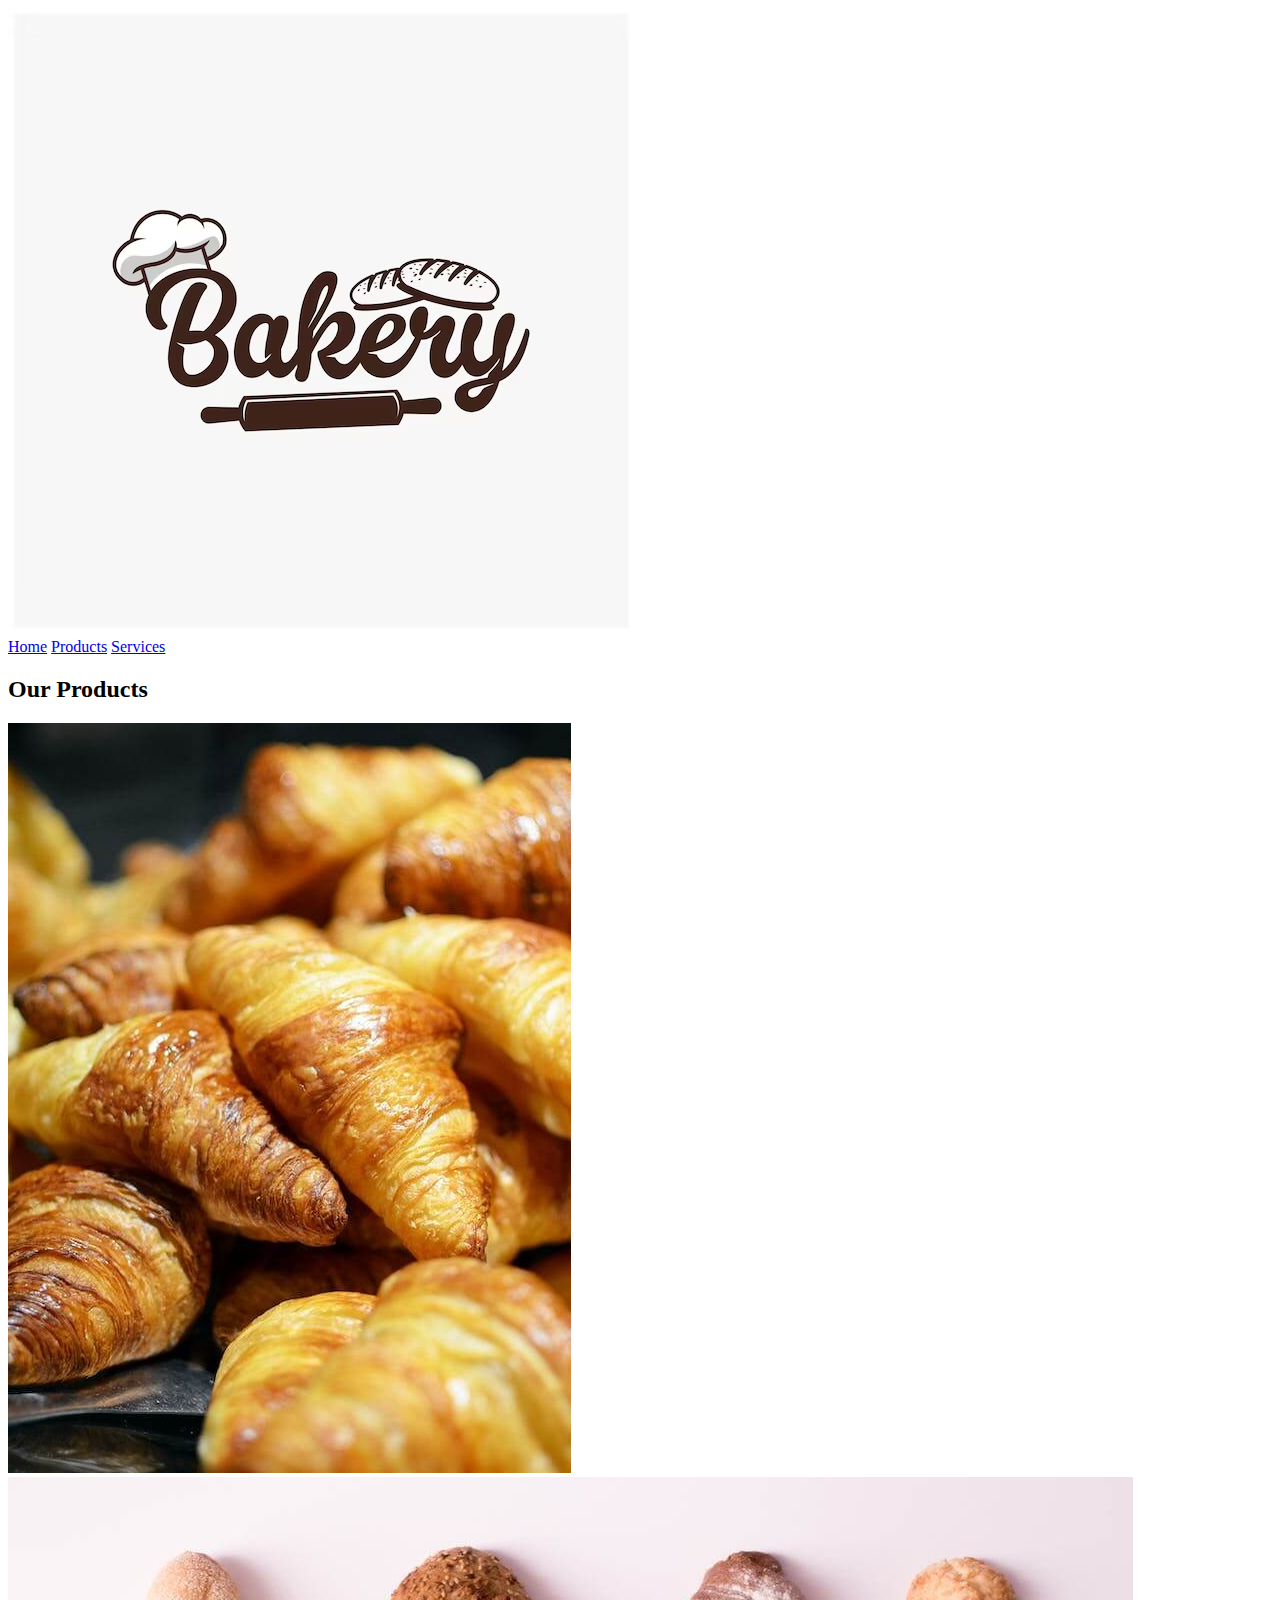
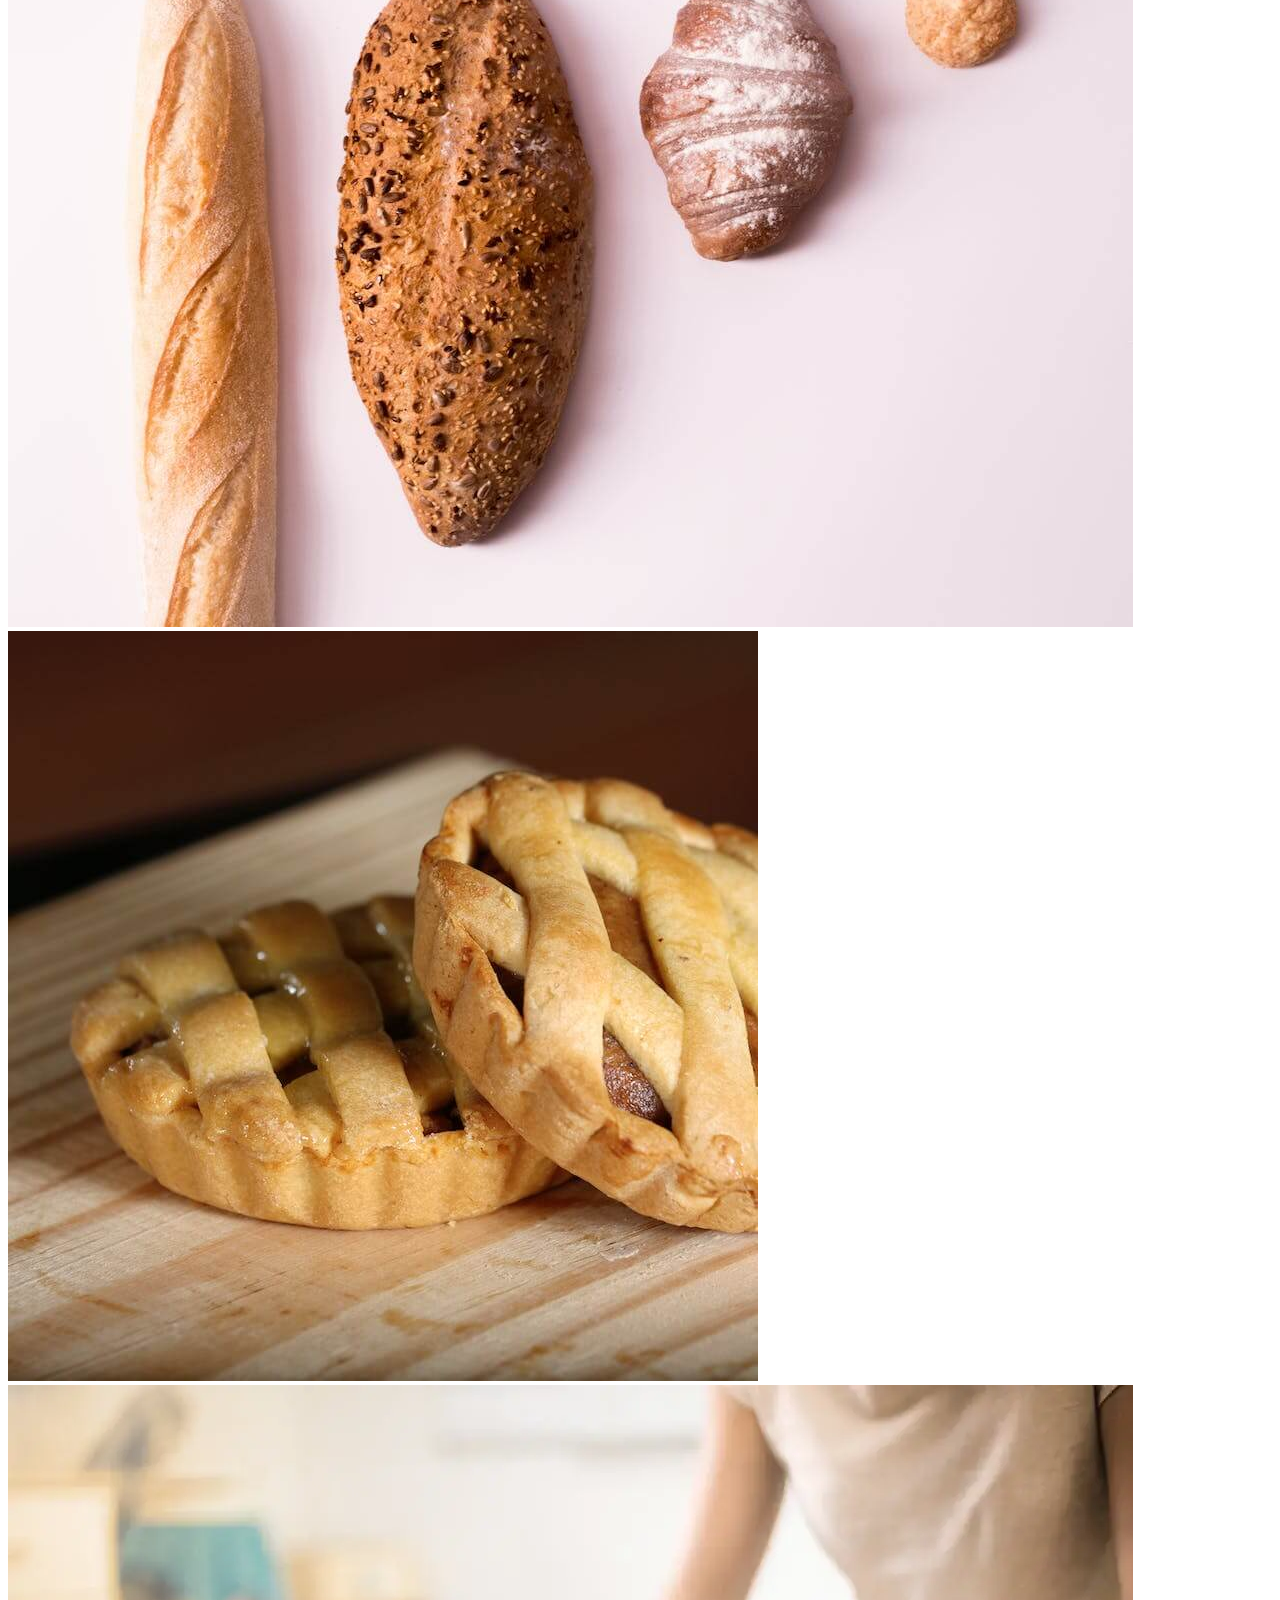
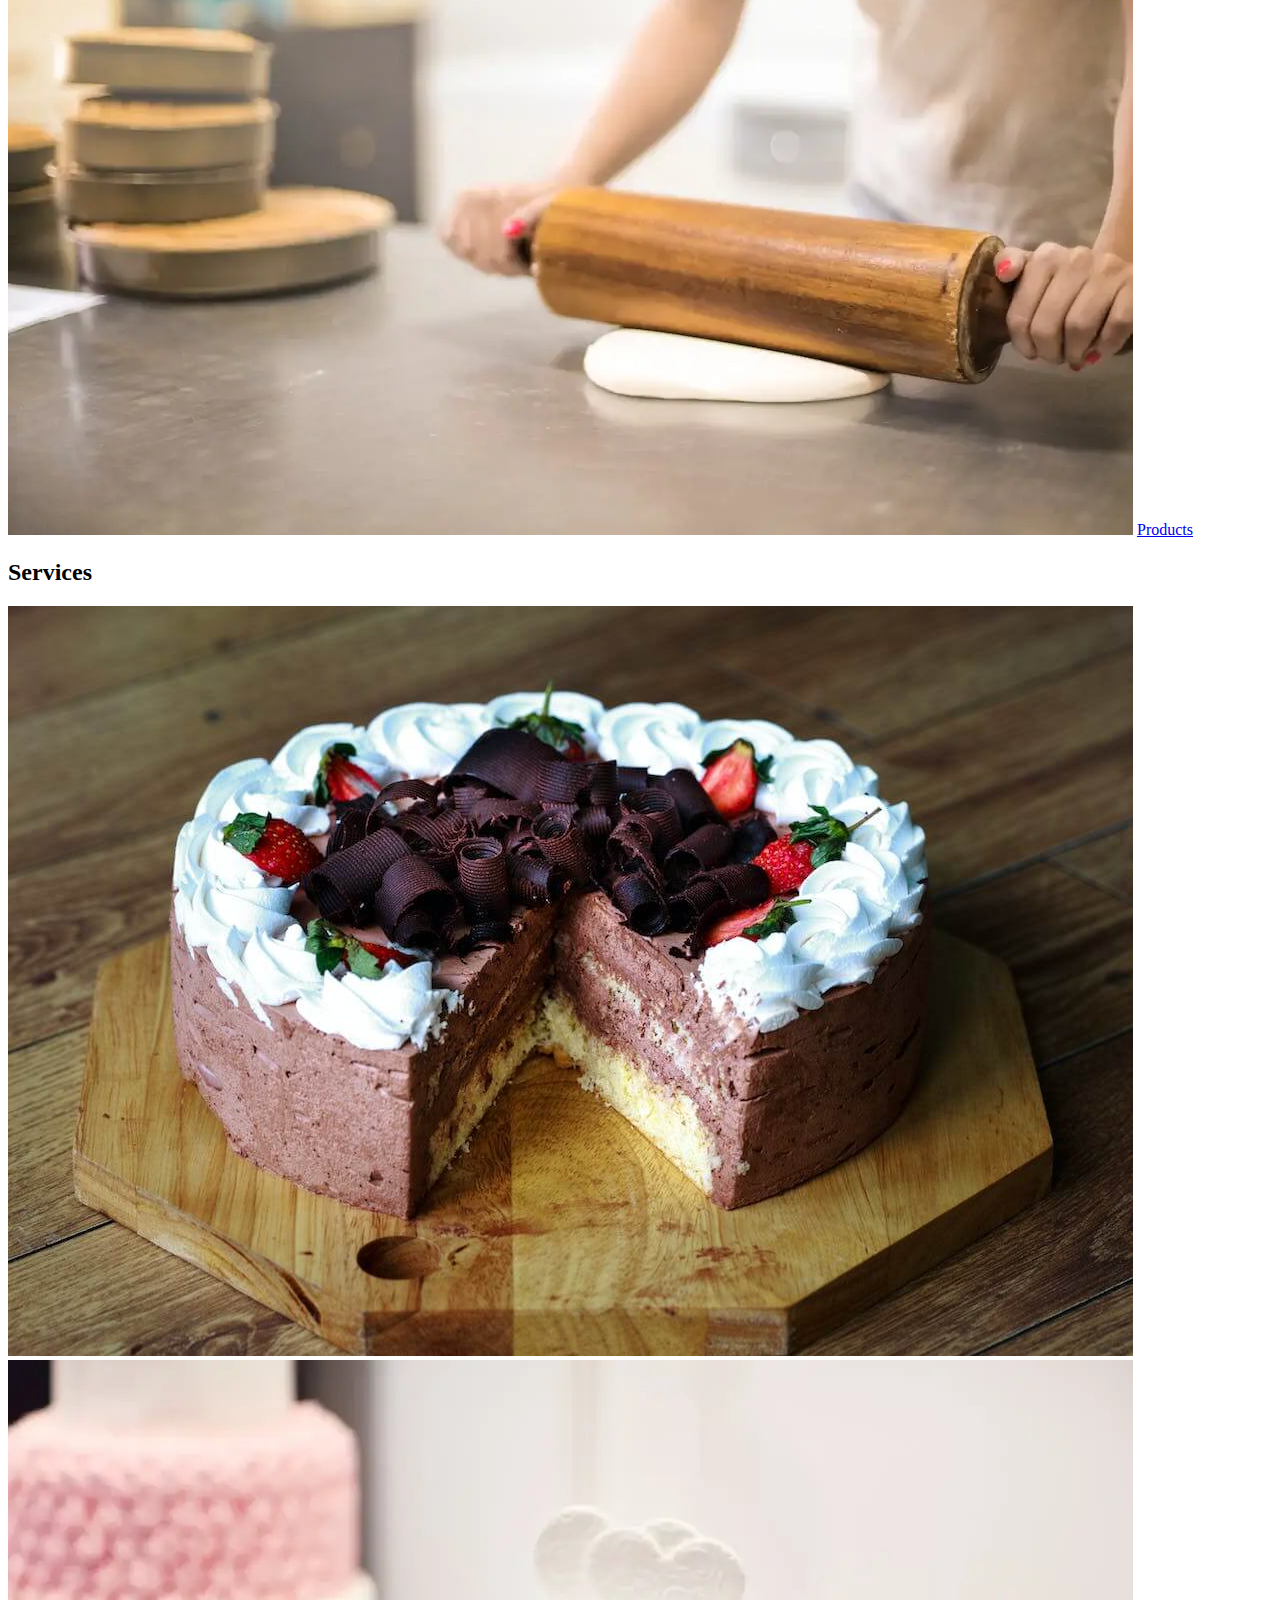
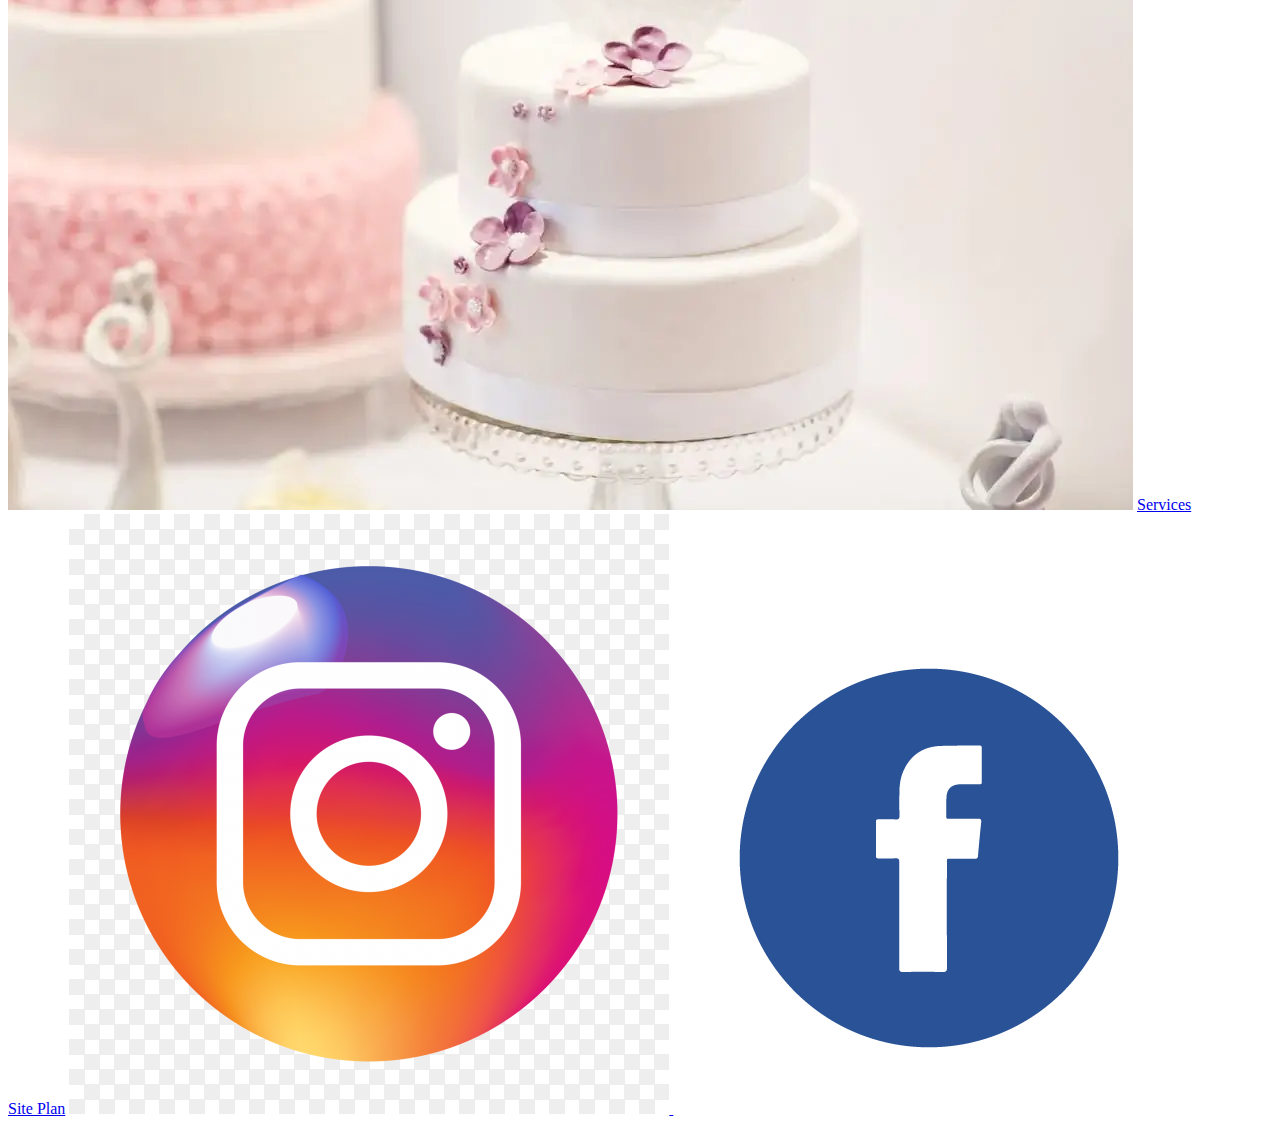
==== dec/index.html @ 4504001f "dec" ====
<!DOCTYPE html>
<html lang="en">

    <head>
        <meta charset="UTF-8">
        <meta http-equiv="X-UA-Compatible" content="IE=edge">
        <meta name="viewport" content="width=device-width, initial-scale=1.0">
        <title>DEC | Home</title>
    </head>

    <body>
        <header>
            <img src="images/logo.avif" alt="Logo">
            <nav>
                <a href="index.html">Home</a>
                <a href="products.html">Products</a>
                <a href="services.html">Services</a>
            </nav>
        </header>
        <main>
            <h2>Our Products</h2>
            <section>
                <img src="images/bak1.jpg" alt="bak1">
                <img src="images/bak2.jpeg" alt="bak2">
                <img src="images/bak5.jpeg" alt="bak5">
                <img src="images/bak6.webp" alt="bak6">
                <a href="products.html">Products</a>
            </section>
            <h2>Services</h2>
            <section>
                <img src="images/bak3.jpeg" alt="bak3">
                <img src="images/bak4.webp" alt="bak4">
                <a href="services.html">Services</a>
            </section>
        </main>
        <footer>
            <a href="site-plan.html">Site Plan</a>
            <a href="https://www.instagram.com">
                <img src="images/instagram.png" alt="Instagram">
            </a>
            <a href="https://www.facebook.com">
                <img src="images/facebook.png" alt="Facebook">
            </a>
        </footer>
    </body>

</html>
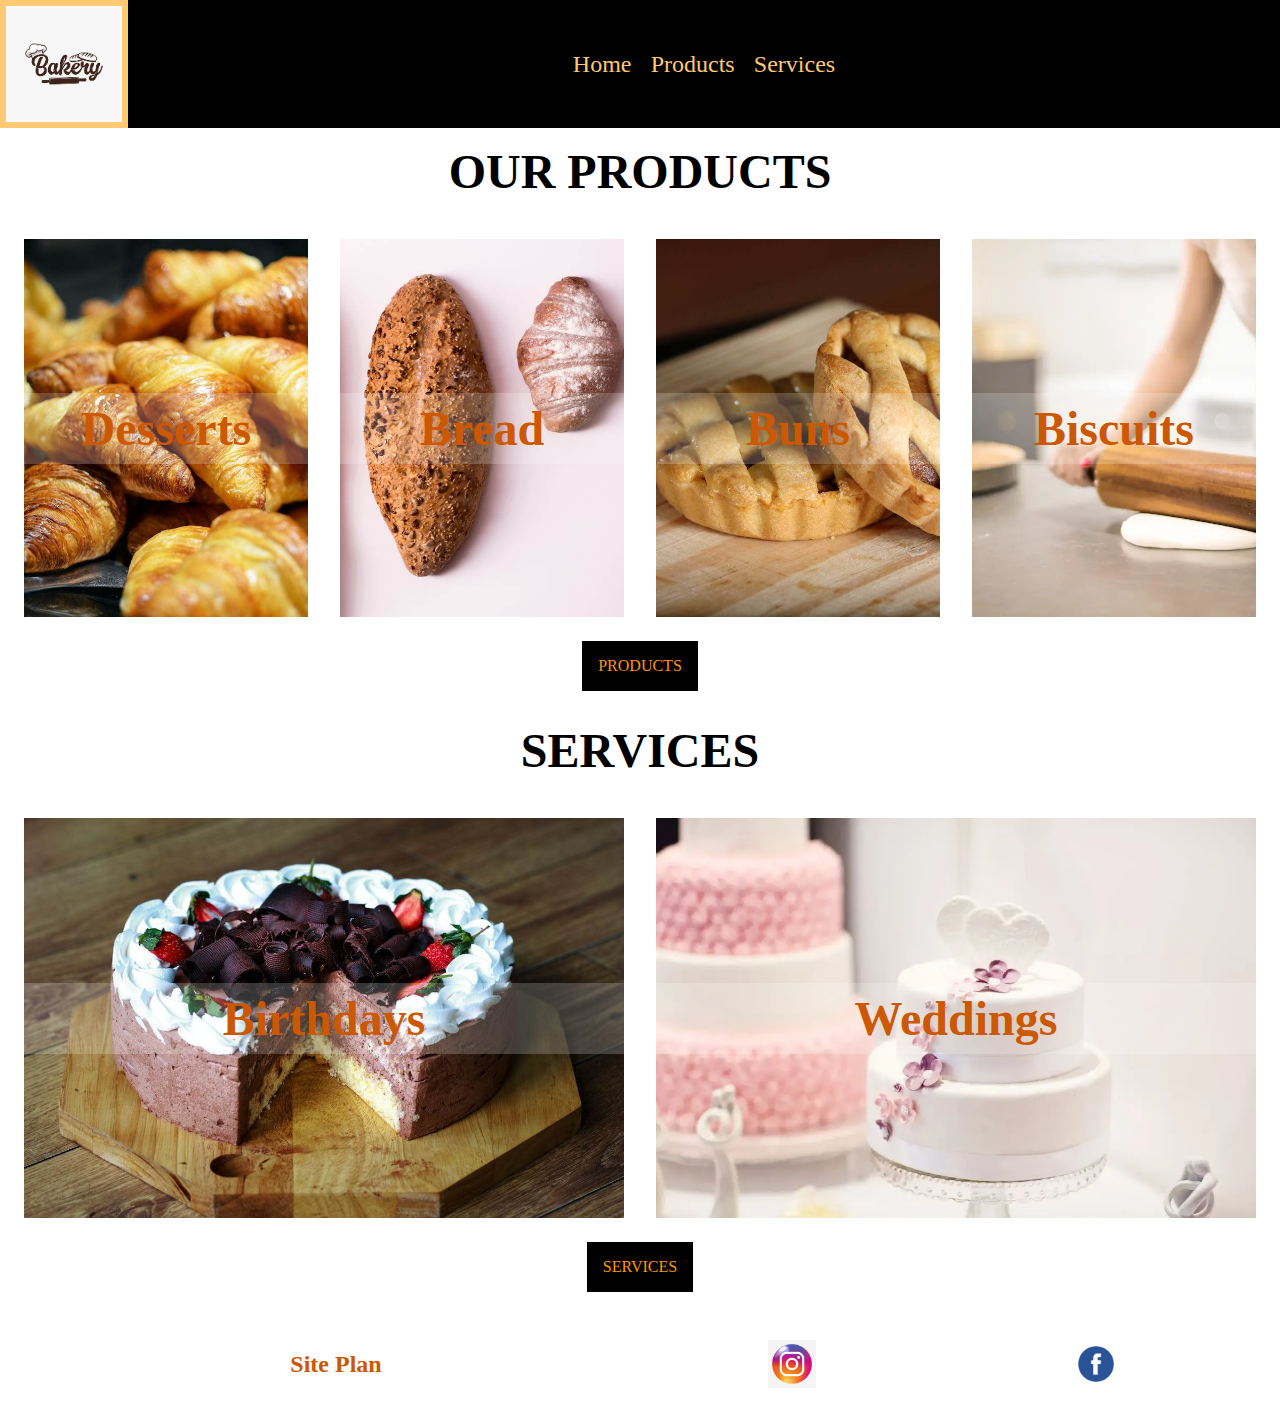
==== commit 935fff80: "home styles" ====
--- a/dec/index.html
+++ b/dec/index.html
@@ -6,11 +6,12 @@
         <meta http-equiv="X-UA-Compatible" content="IE=edge">
         <meta name="viewport" content="width=device-width, initial-scale=1.0">
         <title>DEC | Home</title>
+        <link rel="stylesheet" href="styles/styles.css">
     </head>
 
     <body>
         <header>
-            <img src="images/logo.avif" alt="Logo">
+            <img src="images/logo.avif" alt="Logo" class='logo'>
             <nav>
                 <a href="index.html">Home</a>
                 <a href="products.html">Products</a>
@@ -18,27 +19,33 @@
             </nav>
         </header>
         <main>
-            <h2>Our Products</h2>
-            <section>
+            <h2 class='home-h2'>OUR PRODUCTS</h2>
+            <section class='home-products'>
                 <img src="images/bak1.jpg" alt="bak1">
+                <p class='home-product'>Desserts</p>
                 <img src="images/bak2.jpeg" alt="bak2">
+                <p class='home-product'>Bread</p>
                 <img src="images/bak5.jpeg" alt="bak5">
+                <p class='home-product'>Buns</p>
                 <img src="images/bak6.webp" alt="bak6">
-                <a href="products.html">Products</a>
+                <p class='home-product'>Biscuits</p>
+                <a href="products.html" class='home-link'>PRODUCTS</a>
             </section>
-            <h2>Services</h2>
-            <section>
+            <h2 class='home-h2'>SERVICES</h2>
+            <section class='home-services'>
                 <img src="images/bak3.jpeg" alt="bak3">
+                <p class='home-service'>Birthdays</p>
                 <img src="images/bak4.webp" alt="bak4">
-                <a href="services.html">Services</a>
+                <p class='home-service'>Weddings</p>
+                <a href="services.html" class='home-link'>SERVICES</a>
             </section>
         </main>
         <footer>
-            <a href="site-plan.html">Site Plan</a>
-            <a href="https://www.instagram.com">
+            <a href="site-plan.html" class='site-plan-link'>Site Plan</a>
+            <a href="https://www.instagram.com" target='_blank'>
                 <img src="images/instagram.png" alt="Instagram">
             </a>
-            <a href="https://www.facebook.com">
+            <a href="https://www.facebook.com" target='_blank'>
                 <img src="images/facebook.png" alt="Facebook">
             </a>
         </footer>
--- a/dec/styles/styles.css
+++ b/dec/styles/styles.css
@@ -0,0 +1,213 @@
+:root {
+    --primary-color: #FF9505;
+    --secondary-color: #FFB627;
+    --accent1-color: #CC5803;
+    --accent2-color: #FFC971;
+    --heading-font: 'Open Sans', sans-serif;
+    --paragraph-font: 'Roboto', sans-serif;
+    --headline-color-on-white: #cf7900;
+    --headline-color-on-color: #CC5803;
+    --paragraph-color-on-white: #000;
+    --paragraph-color-on-color: #000;
+    --paragraph-background-color: #FFB627;
+    --nav-link-color: #FFC971;
+    --nav-background-color: #000;
+    --nav-hover-link-color: white;
+    --nav-hover-background-color: #FF9505;
+}
+
+* {
+    margin: 0;
+    padding: 0;
+    box-sizing: border-box;
+}
+
+header {
+    background-color: var(--nav-background-color);
+    display: flex;
+    align-items: center;
+}
+
+header nav {
+    width: 100%;
+    display: flex;
+    justify-content: center;
+}
+
+header nav a {
+    color: var(--nav-link-color);
+    margin-inline: 0.6rem;
+    text-decoration: none;
+    font-size: 1.5rem;
+}
+
+header nav a:hover {
+    color: var(--primary-color);
+}
+
+.logo {
+    max-width: 8rem;
+    border: 0.4rem solid var(--accent2-color);
+}
+
+.home-h2 {
+    font-size: 3rem;
+    text-align: center;
+    padding: 1rem;
+}
+
+.home-products {
+    display: grid;
+    grid-template-columns: repeat(4, 1fr);
+    gap: 1rem;
+    padding: 1rem;
+}
+
+.home-product,
+.home-service {
+    width: 100%;
+    text-align: center;
+    grid-row: 1 / 2;
+    font-size: 3rem;
+    font-weight: 800;
+    justify-self: center;
+    align-self: center;
+    padding: 0.5rem;
+    background-color: rgba(255, 255, 255, 0.2);
+    color: var(--accent1-color);
+    z-index: 1;
+}
+
+.home-product:nth-of-type(1) {
+    grid-column: 1 / 2;
+}
+
+.home-product:nth-of-type(2) {
+    grid-column: 2 / 3;
+}
+
+.home-product:nth-of-type(3) {
+    grid-column: 3 / 4;
+}
+
+.home-product:nth-of-type(4) {
+    grid-column: 4 / 5;
+}
+
+.home-products img,
+.home-services img {
+    width: 100%;
+    height: 100%;
+    object-fit: cover;
+    border: 0.5rem solid transparent;
+    grid-row: 1 / 2;
+}
+
+.home-products img:nth-of-type(1) {
+    grid-column: 1 / 2;
+}
+
+.home-products img:nth-of-type(2) {
+    grid-column: 2 / 3;
+}
+
+.home-products img:nth-of-type(3) {
+    grid-column: 3 / 4;
+}
+
+.home-products img:nth-of-type(4) {
+    grid-column: 4 / 5;
+}
+
+.home-products img:hover,
+.home-services img:hover {
+    opacity: 0.9;
+    border: 0.5rem solid rgba(0, 0, 0, 0.25);
+}
+
+.home-link {
+    background-color: var(--nav-background-color);
+    color: var(--primary-color);
+    grid-column: 1 / -1;
+    justify-self: center;
+    padding: 1rem;
+    text-decoration: none;
+}
+
+.home-link:hover {
+    background-color: var(--primary-color);
+    color: var(--nav-background-color);
+}
+
+.home-services {
+    display: grid;
+    grid-template-columns: repeat(2, 1fr);
+    gap: 1rem;
+    padding: 1rem;
+}
+
+.home-services img {
+    grid-row: 1 / 2;
+}
+
+.home-services img:nth-of-type(1) {
+    grid-column: 1 / 2;
+}
+
+.home-services img:nth-of-type(2) {
+    grid-column: 2 / 3;
+}
+
+.home-service:nth-of-type(1) {
+    grid-row: 1 / 2;
+    grid-column: 1 / 2;
+}
+
+.home-service:nth-of-type(2) {
+    grid-row: 1 / 2;
+    grid-column: 2 / 3;
+}
+
+footer {
+    display: grid;
+    grid-template-columns: repeat(4, 1fr);
+    align-items: center;
+    padding: 2rem;
+}
+
+footer a {
+    display: flex;
+}
+
+footer a:nth-of-type(1) {
+    grid-column: 1 / 3;
+    justify-self: center;
+}
+
+footer a:nth-of-type(2),
+footer a:nth-of-type(3) {
+    justify-self: center;
+}
+
+footer a:nth-of-type(2) {
+    grid-column: 3 / 4;
+}
+
+footer a:nth-of-type(3) {
+    grid-column: 4 / 5;
+}
+
+footer a img {
+    width: 3rem;
+}
+
+.site-plan-link {
+    font-size: 1.5rem;
+    font-weight: 800;
+    text-decoration: none;
+    color: var(--accent1-color);
+}
+
+.site-plan-link:hover {
+    color: var(--primary-color);
+}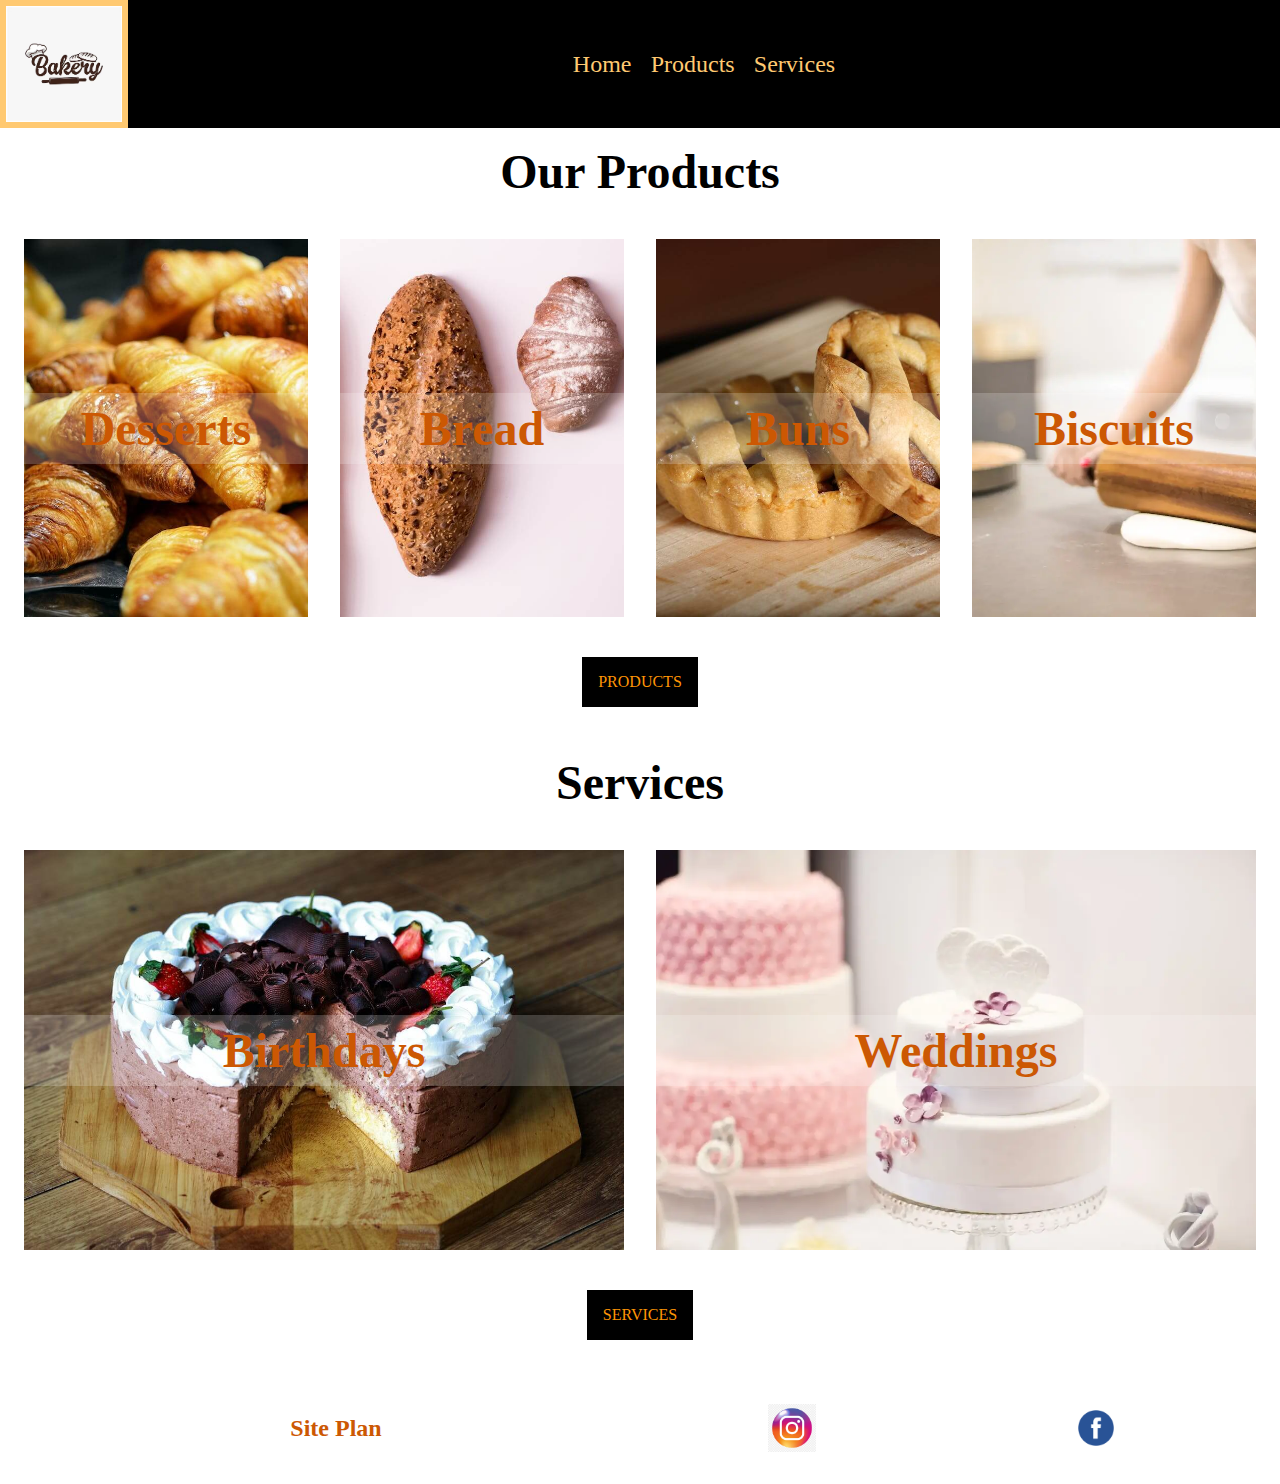
==== commit 54c87270: "blablabla" ====
--- a/dec/index.html
+++ b/dec/index.html
@@ -19,7 +19,7 @@
             </nav>
         </header>
         <main>
-            <h2 class='home-h2'>OUR PRODUCTS</h2>
+            <h2 class='home-h2'>Our Products</h2>
             <section class='home-products'>
                 <img src="images/bak1.jpg" alt="bak1">
                 <p class='home-product'>Desserts</p>
@@ -31,7 +31,7 @@
                 <p class='home-product'>Biscuits</p>
                 <a href="products.html" class='home-link'>PRODUCTS</a>
             </section>
-            <h2 class='home-h2'>SERVICES</h2>
+            <h2 class='home-h2'>Services</h2>
             <section class='home-services'>
                 <img src="images/bak3.jpeg" alt="bak3">
                 <p class='home-service'>Birthdays</p>
--- a/dec/styles/styles.css
+++ b/dec/styles/styles.css
@@ -22,6 +22,14 @@
     box-sizing: border-box;
 }
 
+body::-webkit-scrollbar {
+    width: 0.5rem;
+}
+
+body::-webkit-scrollbar-thumb {
+    background-color: var(--primary-color);
+}
+
 header {
     background-color: var(--nav-background-color);
     display: flex;
@@ -132,6 +140,7 @@
     justify-self: center;
     padding: 1rem;
     text-decoration: none;
+    margin: 1rem;
 }
 
 .home-link:hover {
@@ -180,12 +189,36 @@
 }
 
 footer a:nth-of-type(1) {
+    position: relative;
     grid-column: 1 / 3;
     justify-self: center;
+}
+
+footer a:nth-of-type(2):hover:after,
+footer a:nth-of-type(3):hover:after {
+    content: '';
+    position: absolute;
+    top: -2px;
+    left: -2px;
+    width: 100%;
+    height: 100%;
+    border: 2px solid var(--secondary-color);
+    border-radius: 50%;
+}
+
+footer a:nth-of-type(2):hover img,
+footer a:nth-of-type(3):hover img {
+    opacity: 0.8;
+}
+
+footer a:nth-of-type(2):hover:active,
+footer a:nth-of-type(3):hover:active {
+    transform: scale(0.95);
 }
 
 footer a:nth-of-type(2),
 footer a:nth-of-type(3) {
+    position: relative;
     justify-self: center;
 }
 
@@ -210,4 +243,134 @@
 
 .site-plan-link:hover {
     color: var(--primary-color);
+}
+
+/* PRODUCTS */
+.products {
+    display: grid;
+    grid-template-columns: repeat(2, 1fr);
+    gap: 1rem;
+    padding: 4rem;
+}
+
+.products img {
+    width: 100%;
+    height: 50rem;
+    object-fit: cover;
+    justify-self: center;
+    align-self: center;
+    border: 0.5rem solid transparent;
+}
+
+.products img:nth-of-type(1) {
+    grid-row: 1 / 2;
+    grid-column: 1 / 2;
+}
+
+.products img:nth-of-type(2) {
+    grid-row: 1 / 2;
+    grid-column: 2 / 3;
+}
+
+.products img:nth-of-type(3) {
+    grid-row: 2 / 3;
+    grid-column: 1 / 2;
+}
+
+.products img:nth-of-type(4) {
+    grid-row: 2 / 3;
+    grid-column: 2 / 3;
+}
+
+.products-product {
+    width: 100%;
+    justify-self: center;
+    align-self: center;
+    padding: 1rem;
+    background-color: rgba(255, 255, 255, 0.2);
+    color: var(--accent1-color);
+    text-align: center;
+    font-size: 3rem;
+    font-weight: 800;
+    z-index: 1;
+}
+
+.products img:hover {
+    border: 0.5rem solid rgba(0, 0, 0, 0.25);
+    opacity: 0.9;
+}
+
+.products-product:nth-of-type(1) {
+    grid-row: 1 / 2;
+    grid-column: 1 / 2;
+}
+
+.products-product:nth-of-type(2) {
+    grid-row: 1 / 2;
+    grid-column: 2 / 3;
+}
+
+.products-product:nth-of-type(3) {
+    grid-row: 2 / 3;
+    grid-column: 1 / 2;
+}
+
+.products-product:nth-of-type(4) {
+    grid-row: 2 / 3;
+    grid-column: 2 / 3;
+}
+
+/* SERVICES */
+.services {
+    display: grid;
+    grid-template-columns: repeat(2, 1fr);
+    gap: 1rem;
+    padding: 1rem;
+}
+
+.services img {
+    width: 100%;
+    border: 0.5rem solid transparent;
+}
+
+.services img:hover {
+    border: 0.5rem solid rgba(0, 0, 0, 0.25);
+    opacity: 0.9;
+}
+
+.services img:nth-of-type(1) {
+    grid-row: 1 / 2;
+    grid-column: 1 / 2;
+}
+
+.services img:nth-of-type(2) {
+    grid-row: 1 / 2;
+    grid-column: 2 / 3;
+}
+
+.services-service {
+    width: 100%;
+    justify-self: center;
+    align-self: center;
+    padding: 1rem;
+    background-color: rgba(255, 255, 255, 0.2);
+    color: var(--accent1-color);
+    text-align: center;
+    font-size: 3rem;
+    font-weight: 800;
+    z-index: 1;
+}
+
+.services-service:nth-of-type(1) {
+    grid-row: 1 / 2;
+    grid-column: 1 / 2;
+    justify-self: center;
+    align-self: center;
+}
+
+.services-service:nth-of-type(2) {
+    grid-row: 1 / 2;
+    grid-column: 2 / 3;
+    justify-self: center;
+    align-self: center;
 }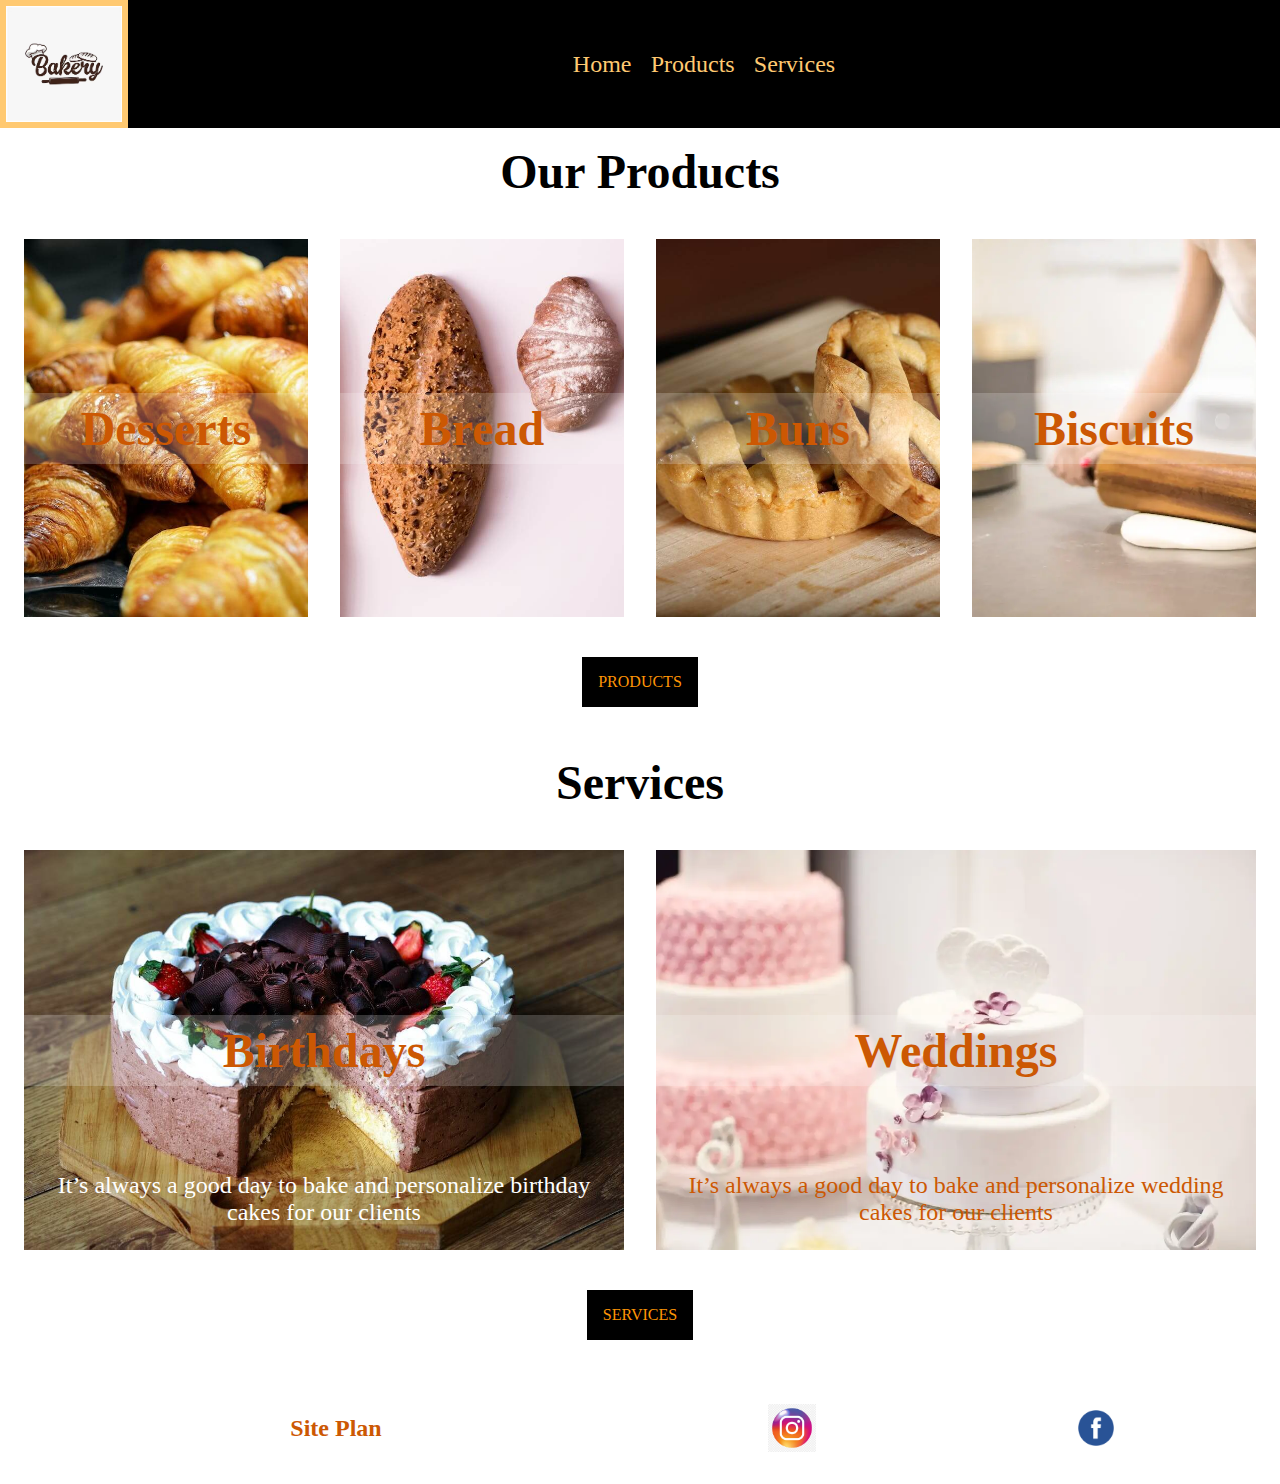
==== commit c2f17aee: "omg some home text" ====
--- a/dec/index.html
+++ b/dec/index.html
@@ -34,9 +34,11 @@
             <h2 class='home-h2'>Services</h2>
             <section class='home-services'>
                 <img src="images/bak3.jpeg" alt="bak3">
-                <p class='home-service'>Birthdays</p>
+                <p class='home-service-1'>Birthdays</p>
+                <p class='home-text-1'>It’s always a good day to bake and personalize birthday cakes for our clients</p>
                 <img src="images/bak4.webp" alt="bak4">
-                <p class='home-service'>Weddings</p>
+                <p class='home-service-2'>Weddings</p>
+                <p class='home-text-2'>It’s always a good day to bake and personalize wedding cakes for our clients</p>
                 <a href="services.html" class='home-link'>SERVICES</a>
             </section>
         </main>
--- a/dec/styles/styles.css
+++ b/dec/styles/styles.css
@@ -72,7 +72,8 @@
 }
 
 .home-product,
-.home-service {
+.home-service-1,
+.home-service-2 {
     width: 100%;
     text-align: center;
     grid-row: 1 / 2;
@@ -167,14 +168,35 @@
     grid-column: 2 / 3;
 }
 
-.home-service:nth-of-type(1) {
-    grid-row: 1 / 2;
-    grid-column: 1 / 2;
-}
-
-.home-service:nth-of-type(2) {
-    grid-row: 1 / 2;
-    grid-column: 2 / 3;
+.home-service-1 {
+    grid-row: 1 / 2;
+    grid-column: 1 / 2;
+}
+
+.home-service-2 {
+    grid-row: 1 / 2;
+    grid-column: 2 / 3;
+}
+
+.home-text-1,
+.home-text-2 {
+    grid-row: 1 / 2;
+    justify-self: center;
+    align-self: end;
+    padding: 2rem;
+    font-size: 1.5rem;
+    text-align: center;
+    z-index: 1;
+}
+
+.home-text-1 {
+    grid-column: 1 / 2;
+    color: #fff;
+}
+
+.home-text-2 {
+    grid-column: 2 / 3;
+    color: var(--accent1-color);
 }
 
 footer {
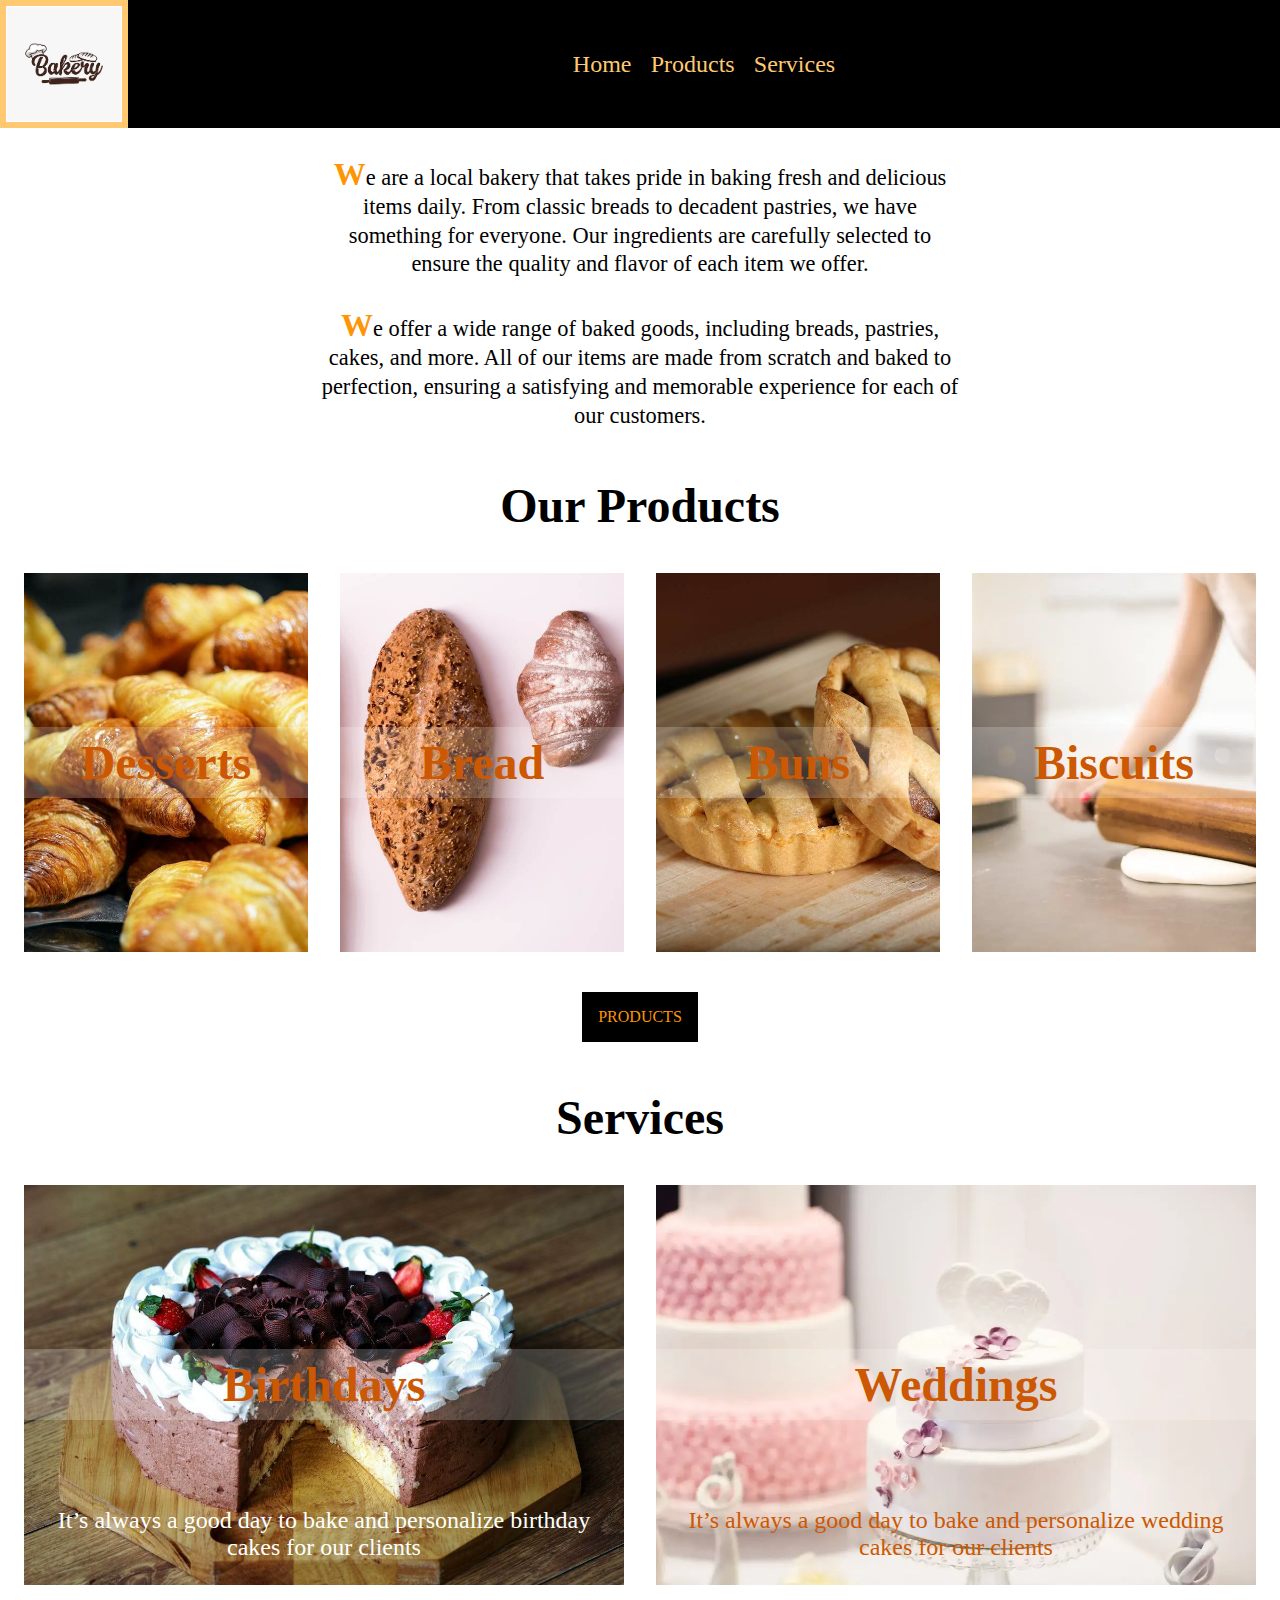
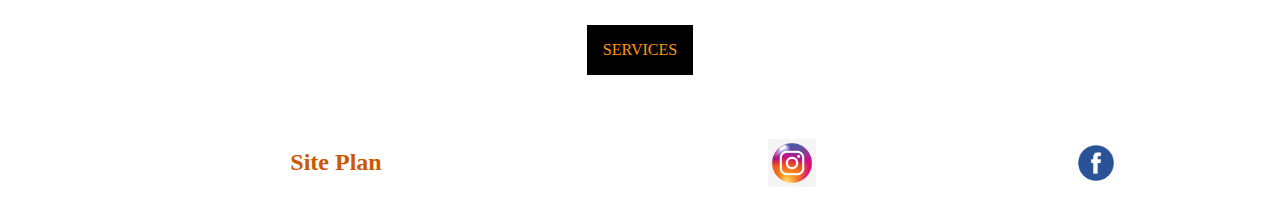
==== commit 83b5efa8: "too much awesome text" ====
--- a/dec/index.html
+++ b/dec/index.html
@@ -18,6 +18,17 @@
                 <a href="services.html">Services</a>
             </nav>
         </header>
+        <p class='home-main-text'>We are a local bakery that takes pride in baking fresh and delicious items daily. From
+            classic breads to
+            decadent
+            pastries, we have something for everyone. Our ingredients are carefully selected to ensure the quality and
+            flavor of
+            each item we offer.</p>
+        <p class='home-main-text'>
+            We offer a wide range of baked goods, including breads, pastries, cakes, and more. All of our items are made
+            from
+            scratch and baked to perfection, ensuring a satisfying and memorable experience for each of our customers.
+        </p>
         <main>
             <h2 class='home-h2'>Our Products</h2>
             <section class='home-products'>
--- a/dec/styles/styles.css
+++ b/dec/styles/styles.css
@@ -58,6 +58,20 @@
     border: 0.4rem solid var(--accent2-color);
 }
 
+.home-main-text {
+    width: 50%;
+    margin: 2rem auto;
+    text-align: center;
+    font-size: 1.4rem;
+    line-height: 1.8rem;
+}
+
+.home-main-text::first-letter {
+    font-size: 2rem;
+    color: var(--primary-color);
+    font-weight: 800;
+}
+
 .home-h2 {
     font-size: 3rem;
     text-align: center;
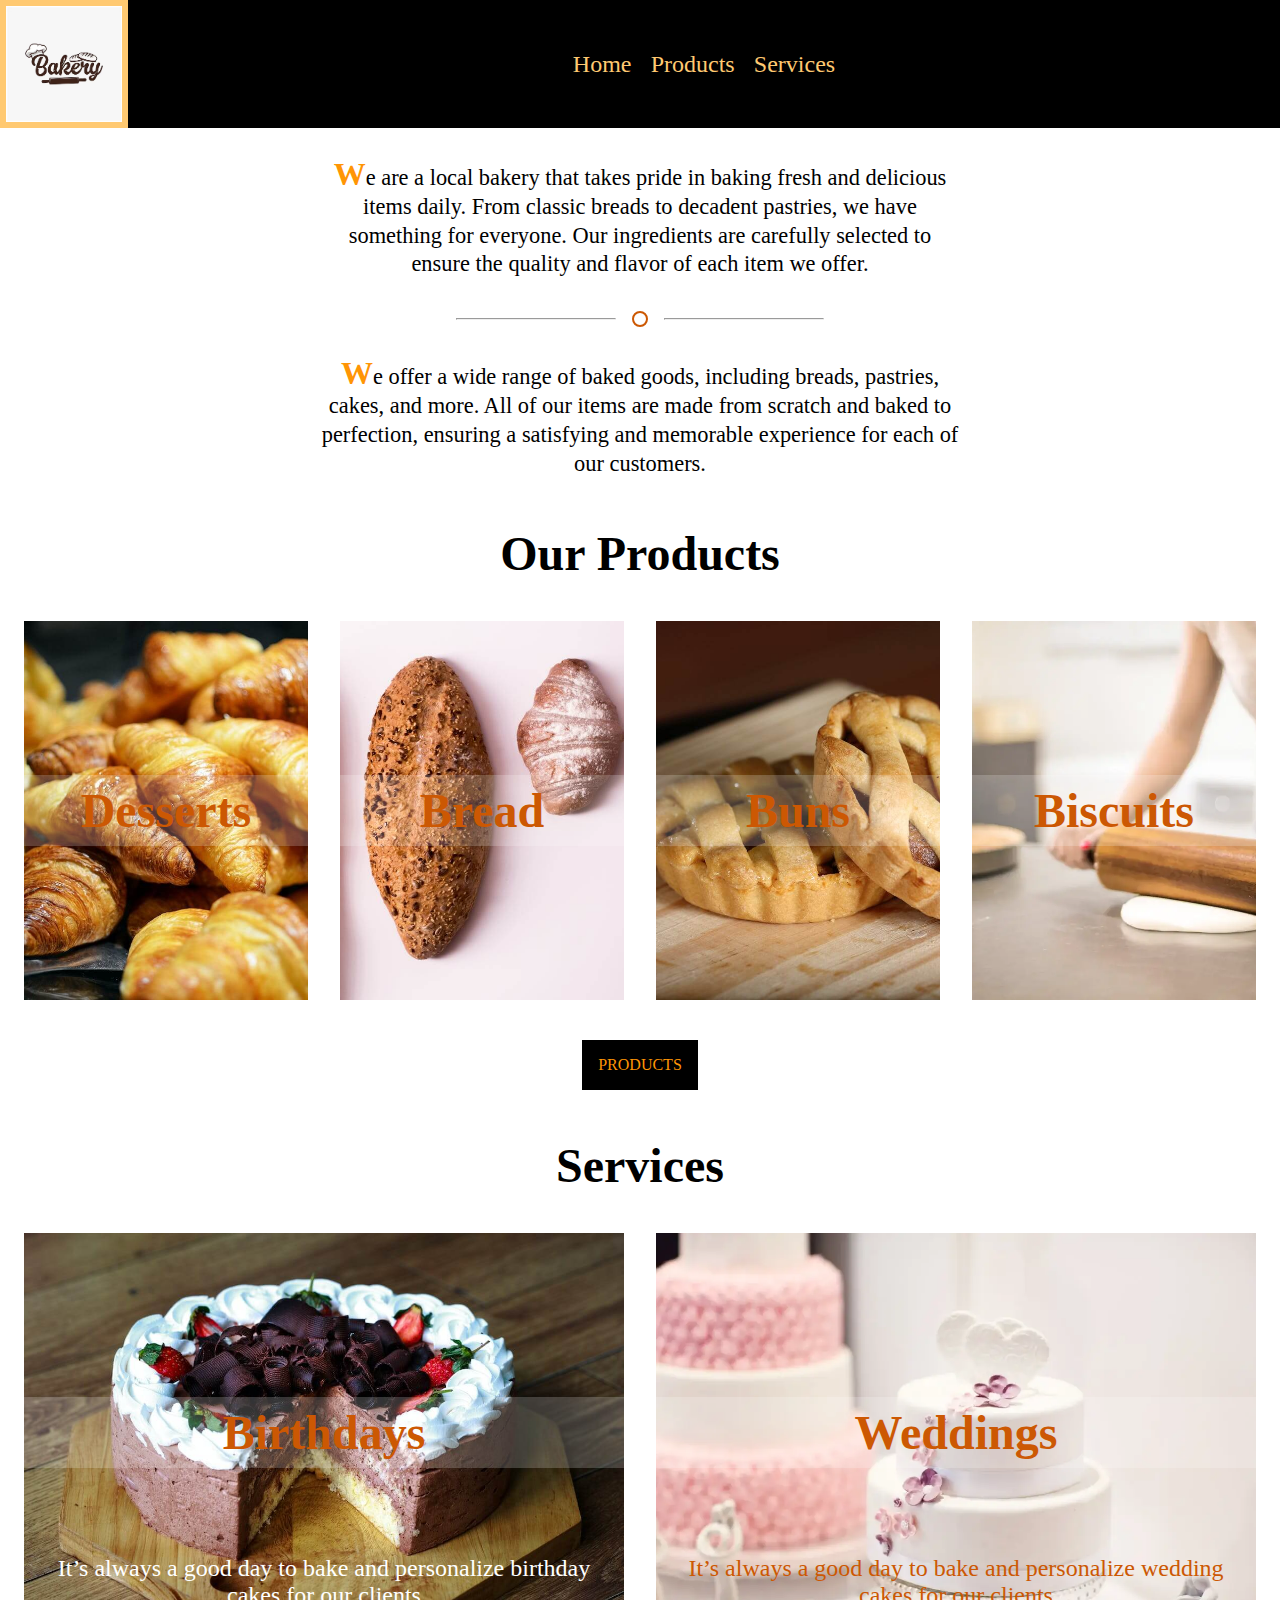
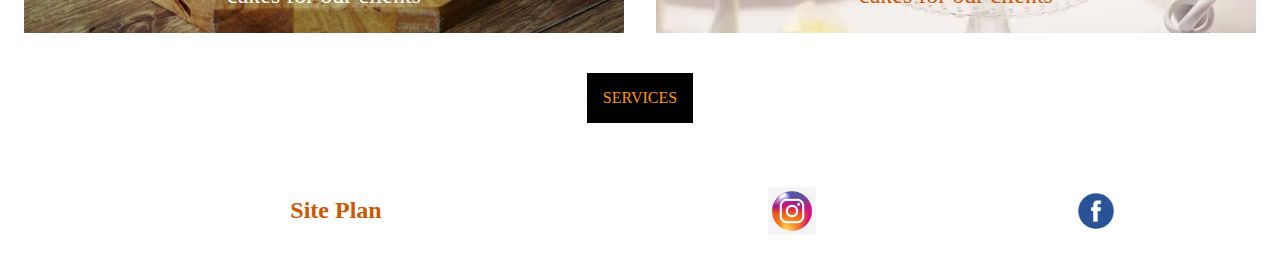
==== commit 243f279c: "que se yo" ====
--- a/dec/index.html
+++ b/dec/index.html
@@ -24,6 +24,11 @@
             pastries, we have something for everyone. Our ingredients are carefully selected to ensure the quality and
             flavor of
             each item we offer.</p>
+        <div class='line'>
+            <hr>
+            <div></div>
+            <hr>
+        </div>
         <p class='home-main-text'>
             We offer a wide range of baked goods, including breads, pastries, cakes, and more. All of our items are made
             from
--- a/dec/styles/styles.css
+++ b/dec/styles/styles.css
@@ -72,6 +72,24 @@
     font-weight: 800;
 }
 
+.line {
+    display: flex;
+    justify-content: center;
+    align-items: center;
+}
+
+.line hr {
+    width: 10rem;
+}
+
+.line div {
+    width: 1rem;
+    height: 1rem;
+    margin-inline: 1rem;
+    border: 2px solid var(--accent1-color);
+    border-radius: 50%;
+}
+
 .home-h2 {
     font-size: 3rem;
     text-align: center;
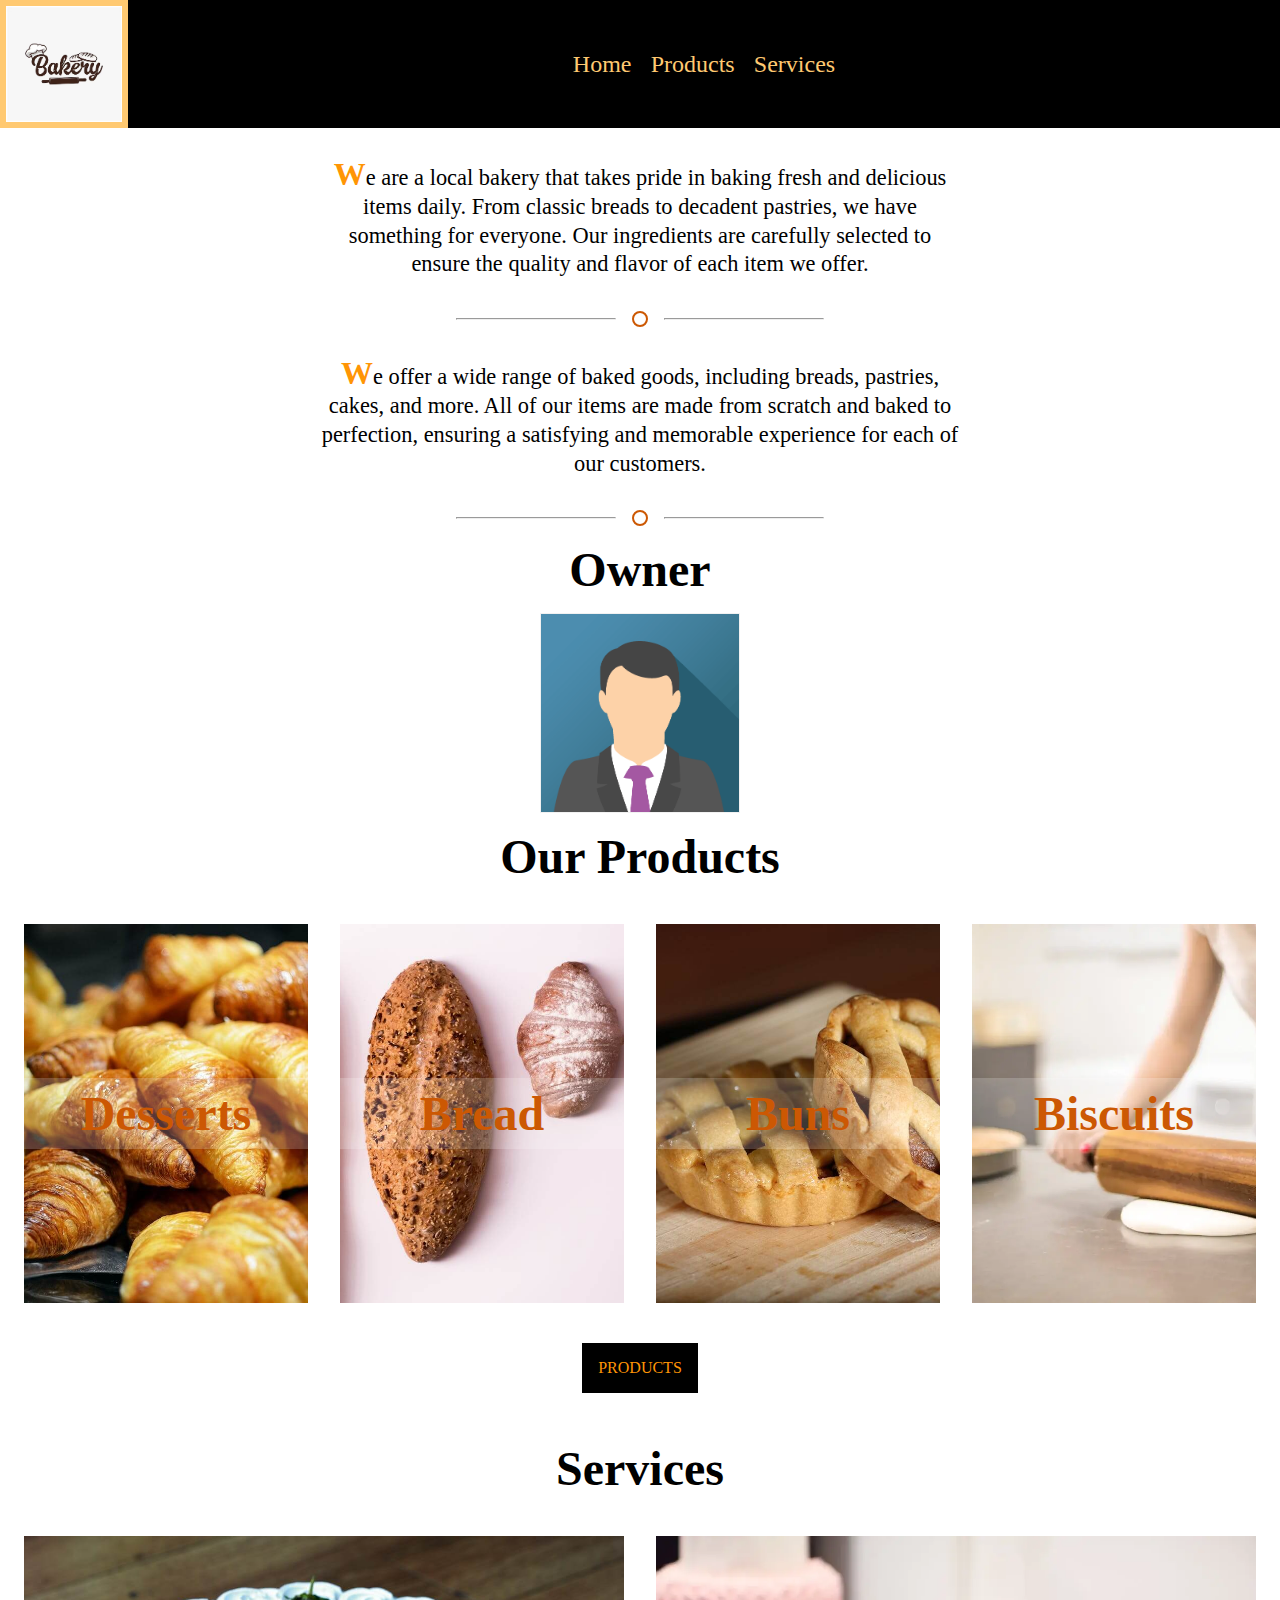
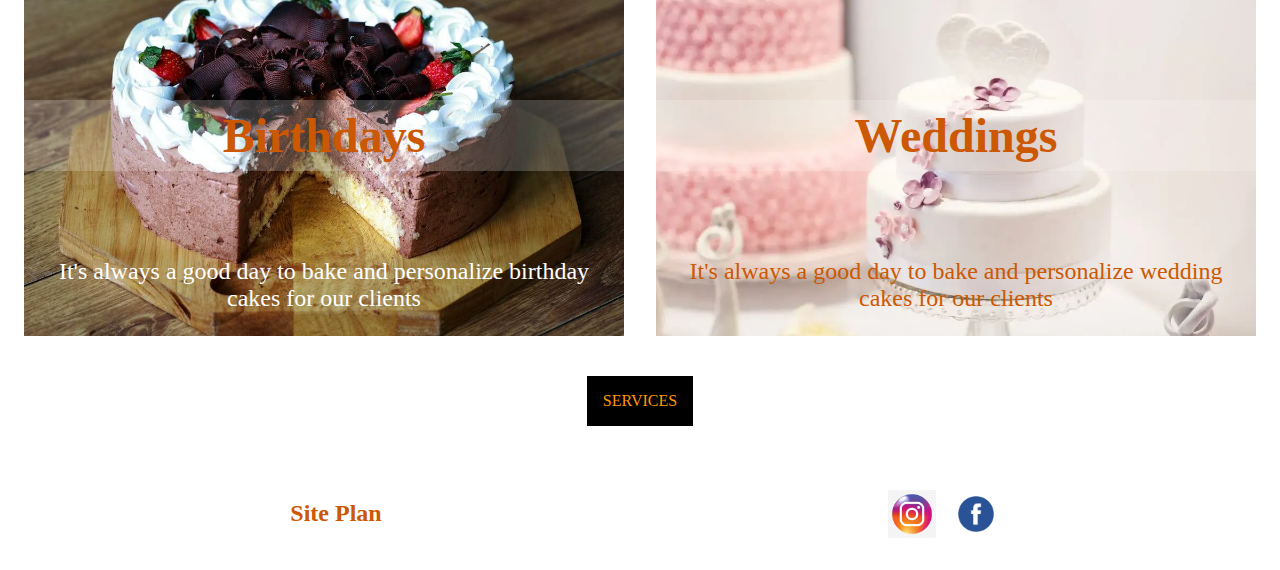
==== commit ee3f6ce5: "W12 Assignment: A Web Component" ====
--- a/dec/index.html
+++ b/dec/index.html
@@ -34,6 +34,23 @@
             from
             scratch and baked to perfection, ensuring a satisfying and memorable experience for each of our customers.
         </p>
+        <div class='line'>
+            <hr>
+            <div></div>
+            <hr>
+        </div>
+        <h2 class='home-h2'>Owner</h2>
+        <div class="flip-card">
+            <div class="flip-card-inner">
+                <div class="flip-card-front">
+                    <img src="images/avatar.png" alt="Avatar">
+                </div>
+                <div class="flip-card-back">
+                    <h1>John Doe</h1>
+                    <p>Baker</p>
+                </div>
+            </div>
+        </div>
         <main>
             <h2 class='home-h2'>Our Products</h2>
             <section class='home-products'>
@@ -51,10 +68,10 @@
             <section class='home-services'>
                 <img src="images/bak3.jpeg" alt="bak3">
                 <p class='home-service-1'>Birthdays</p>
-                <p class='home-text-1'>It’s always a good day to bake and personalize birthday cakes for our clients</p>
+                <p class='home-text-1'>It's always a good day to bake and personalize birthday cakes for our clients</p>
                 <img src="images/bak4.webp" alt="bak4">
                 <p class='home-service-2'>Weddings</p>
-                <p class='home-text-2'>It’s always a good day to bake and personalize wedding cakes for our clients</p>
+                <p class='home-text-2'>It's always a good day to bake and personalize wedding cakes for our clients</p>
                 <a href="services.html" class='home-link'>SERVICES</a>
             </section>
         </main>
--- a/dec/styles/styles.css
+++ b/dec/styles/styles.css
@@ -58,7 +58,8 @@
     border: 0.4rem solid var(--accent2-color);
 }
 
-.home-main-text {
+.home-main-text,
+.products-main-text {
     width: 50%;
     margin: 2rem auto;
     text-align: center;
@@ -66,7 +67,8 @@
     line-height: 1.8rem;
 }
 
-.home-main-text::first-letter {
+.home-main-text::first-letter,
+.products-main-text::first-letter {
     font-size: 2rem;
     color: var(--primary-color);
     font-weight: 800;
@@ -96,6 +98,57 @@
     padding: 1rem;
 }
 
+.flip-card {
+    background-color: transparent;
+    width: 200px;
+    height: 200px;
+    margin-inline: auto;
+    border: 1px solid #f1f1f1;
+    perspective: 1000px;
+}
+
+.flip-card-inner {
+    position: relative;
+    width: 100%;
+    height: 100%;
+    text-align: center;
+    transition: transform 0.8s;
+    transform-style: preserve-3d;
+}
+
+.flip-card:hover .flip-card-inner {
+    transform: rotateY(180deg);
+}
+
+.flip-card-front,
+.flip-card-back {
+    position: absolute;
+    width: 100%;
+    height: 100%;
+    -webkit-backface-visibility: hidden;
+    backface-visibility: hidden;
+}
+
+.flip-card-front {
+    background-color: #bbb;
+    color: black;
+}
+
+.flip-card-front img {
+    width: 100%;
+}
+
+.flip-card-back {
+    display: flex;
+    flex-direction: column;
+    justify-content: center;
+    align-items: center;
+    border: 5px solid #000;
+    background-color: #FF9505;
+    color: white;
+    transform: rotateY(180deg);
+}
+
 .home-products {
     display: grid;
     grid-template-columns: repeat(4, 1fr);
@@ -240,6 +293,7 @@
 
 footer a {
     display: flex;
+    margin-inline: 0.5rem;
 }
 
 footer a:nth-of-type(1) {
@@ -270,18 +324,16 @@
     transform: scale(0.95);
 }
 
-footer a:nth-of-type(2),
+footer a:nth-of-type(2) {
+    position: relative;
+    grid-column: 3 / 4;
+    justify-self: end;
+}
+
 footer a:nth-of-type(3) {
     position: relative;
-    justify-self: center;
-}
-
-footer a:nth-of-type(2) {
-    grid-column: 3 / 4;
-}
-
-footer a:nth-of-type(3) {
     grid-column: 4 / 5;
+    justify-self: start;
 }
 
 footer a img {
@@ -427,4 +479,22 @@
     grid-column: 2 / 3;
     justify-self: center;
     align-self: center;
+}
+
+.birthday-text,
+.wedding-text {
+    grid-row: 2 / 3;
+}
+
+.birthday-text p,
+.wedding-text p {
+    margin: 1rem 0;
+    text-indent: 2rem;
+    line-height: 1.5rem;
+}
+
+.birthday-text p::first-letter,
+.wedding-text p::first-letter {
+    color: var(--primary-color);
+    font-size: 1.5rem;
 }